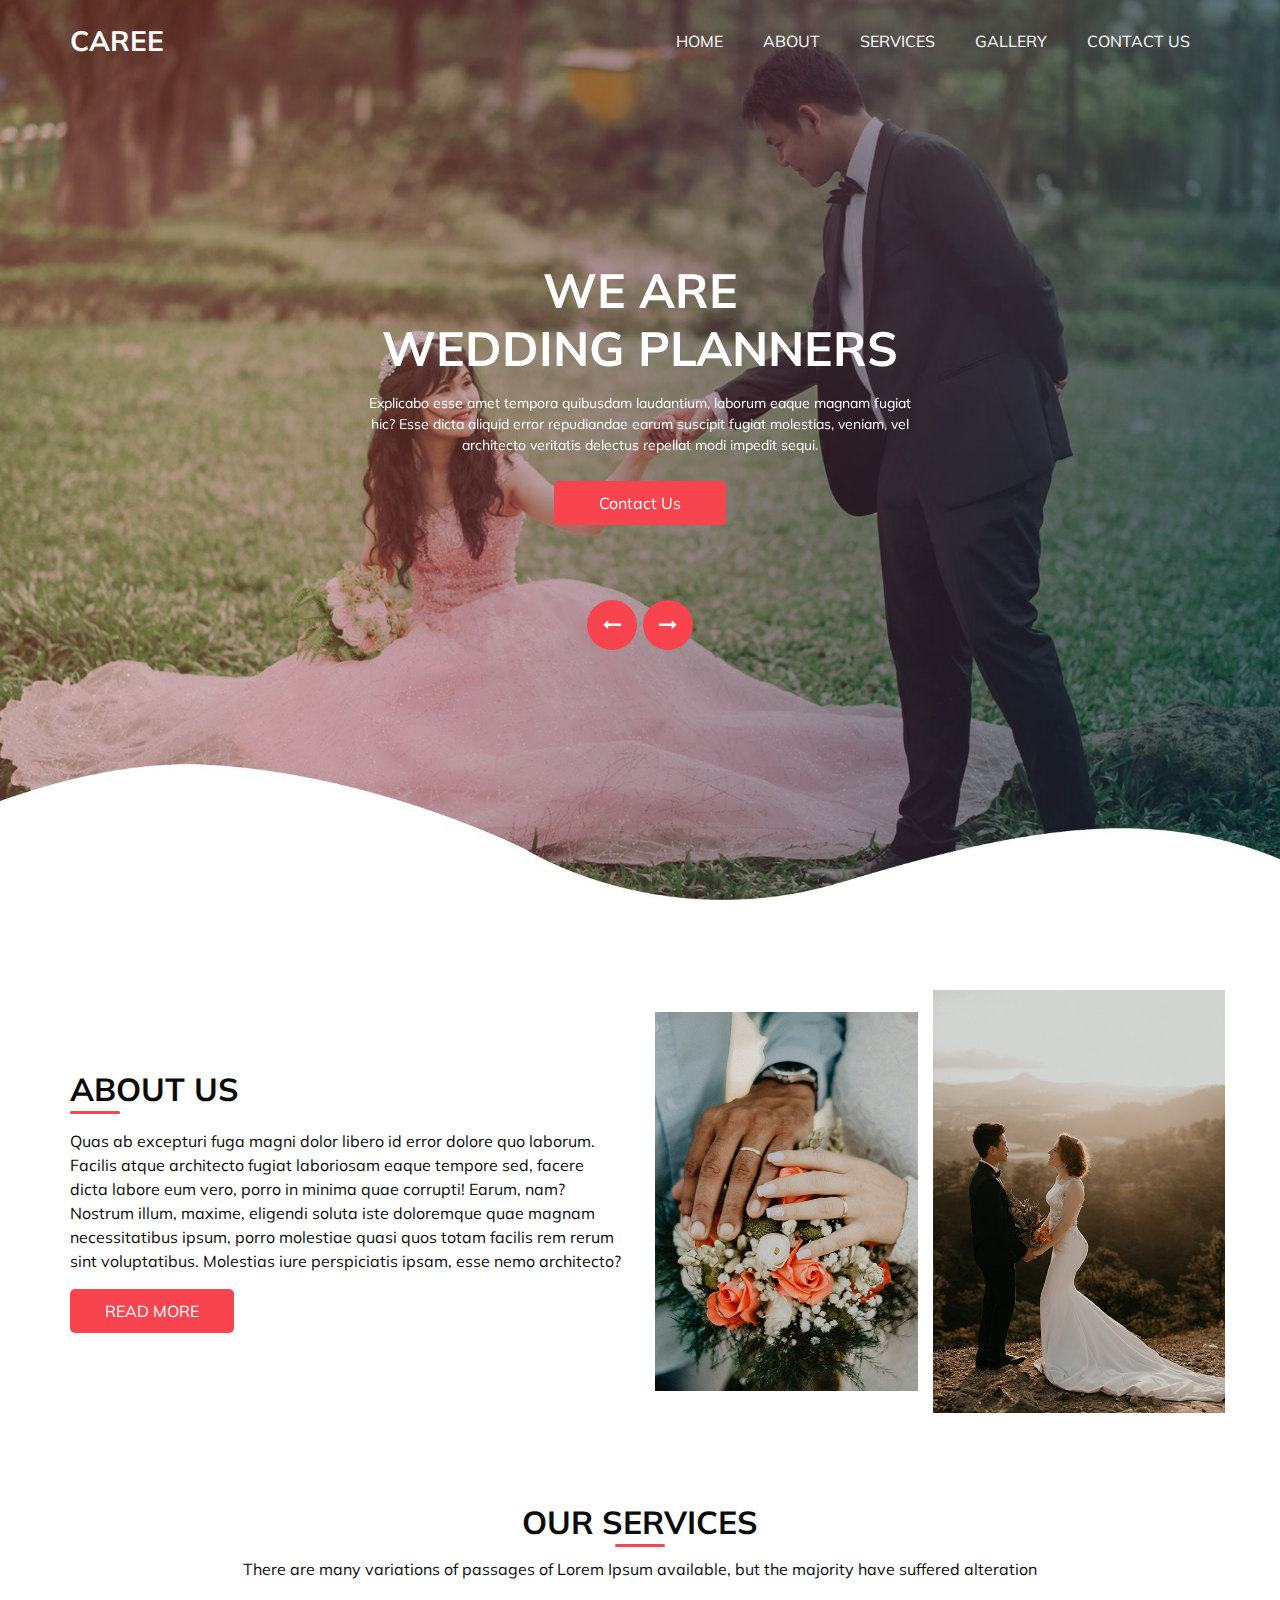
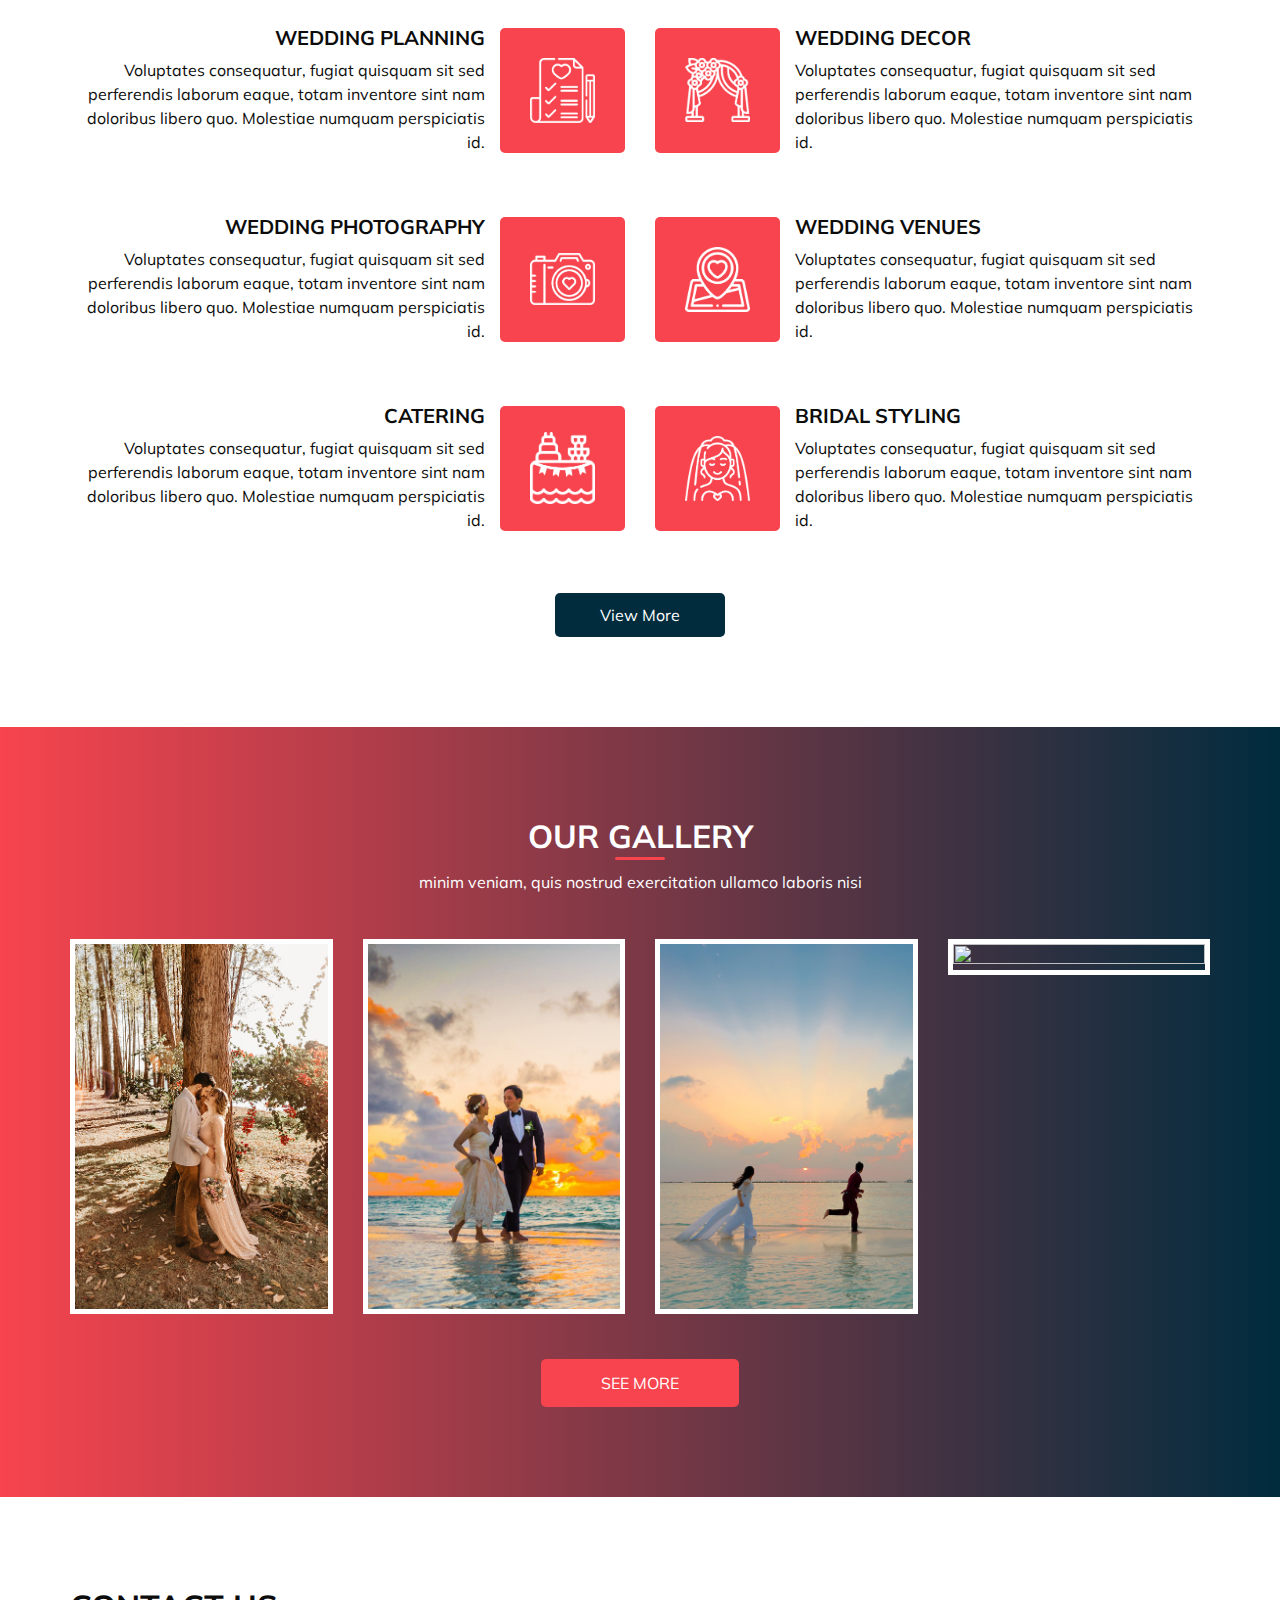
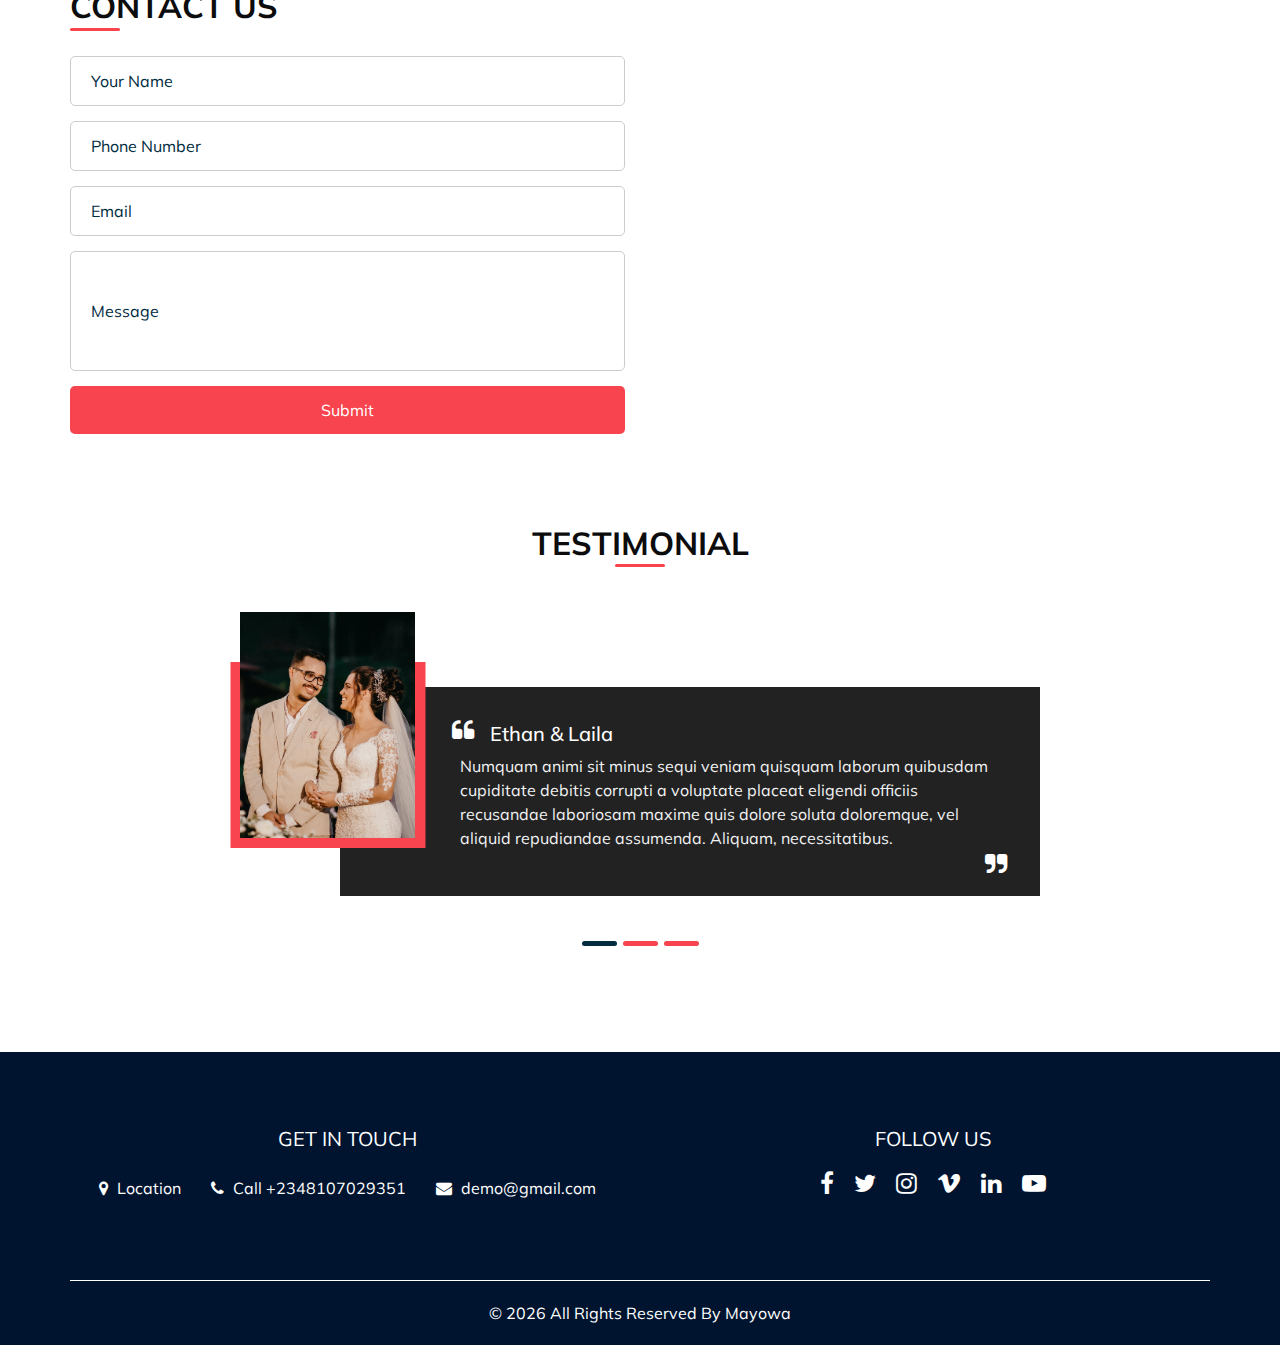
==== index.html @ 9fbc0ea1 "commit" ====
<!DOCTYPE html>
<html>
  <head>
    <!-- Basic -->
    <meta charset="utf-8" />
    <meta http-equiv="X-UA-Compatible" content="IE=edge" />
    <!-- Mobile Metas -->
    <meta
      name="viewport"
      content="width=device-width, initial-scale=1, shrink-to-fit=no"
    />
    <!-- Site Metas -->
    <meta name="keywords" content="" />
    <meta name="description" content="" />
    <meta name="author" content="" />
    <link rel="shortcut icon" href="images/favicon.png" type="" />

    <title>Caree</title>

    <!-- bootstrap core css -->
    <link rel="stylesheet" type="text/css" href="css/bootstrap.css" />
    <!-- lightbox -->
    <link
      href="https://cdnjs.cloudflare.com/ajax/libs/ekko-lightbox/5.3.0/ekko-lightbox.css"
      rel="stylesheet"
    />
    <!-- fonts style -->
    <link
      href="https://fonts.googleapis.com/css2?family=Roboto:wght@400;500;700;900&display=swap"
      rel="stylesheet"
    />

    <!-- font awesome style -->
    <link href="css/font-awesome.min.css" rel="stylesheet" />

    <!-- Custom styles for this template -->
    <link href="css/style.css" rel="stylesheet" />
    <!-- responsive style -->
    <link href="css/responsive.css" rel="stylesheet" />
  </head>

  <body>
    <div class="hero_area">
      <div class="hero_bg_box">
        <img src="images/hero-bg.jpg" alt="" />
      </div>

      <!-- header section strats -->
      <header class="header_section">
        <div class="container">
          <nav class="navbar navbar-expand-lg custom_nav-container">
            <a class="navbar-brand" href="index.html">
              <span> Caree </span>
            </a>

            <button
              class="navbar-toggler"
              type="button"
              data-toggle="collapse"
              data-target="#navbarSupportedContent"
              aria-controls="navbarSupportedContent"
              aria-expanded="false"
              aria-label="Toggle navigation"
            >
              <span class=""> </span>
            </button>

            <div class="collapse navbar-collapse" id="navbarSupportedContent">
              <ul class="navbar-nav">
                <li class="nav-item active">
                  <a class="nav-link" href="index.html"
                    >Home <span class="sr-only">(current)</span></a
                  >
                </li>
                <li class="nav-item">
                  <a class="nav-link" href="about.html"> About</a>
                </li>
                <li class="nav-item">
                  <a class="nav-link" href="service.html">Services</a>
                </li>
                <li class="nav-item">
                  <a class="nav-link" href="gallery.html">Gallery</a>
                </li>
                <li class="nav-item">
                  <a class="nav-link" href="contact.html">Contact Us</a>
                </li>
              </ul>
            </div>
          </nav>
        </div>
      </header>
      <!-- end header section -->
      <!-- slider section -->
      <section class="slider_section">
        <div id="customCarousel1" class="carousel slide" data-ride="carousel">
          <div class="carousel-inner">
            <div class="carousel-item active">
              <div class="container">
                <div class="row">
                  <div class="col-lg-8 col-xl-6 mx-auto">
                    <div class="detail-box">
                      <h1>
                        We Are <br />
                        Wedding Planners
                      </h1>
                      <p>
                        Explicabo esse amet tempora quibusdam laudantium,
                        laborum eaque magnam fugiat hic? Esse dicta aliquid
                        error repudiandae earum suscipit fugiat molestias,
                        veniam, vel architecto veritatis delectus repellat modi
                        impedit sequi.
                      </p>
                      <div class="btn-box">
                        <a href="" class="btn1"> Contact Us </a>
                      </div>
                    </div>
                  </div>
                </div>
              </div>
            </div>
            <div class="carousel-item">
              <div class="container">
                <div class="row">
                  <div class="col-lg-8 col-xl-6 mx-auto">
                    <div class="detail-box">
                      <h1>
                        We Are <br />
                        Wedding Planners
                      </h1>
                      <p>
                        Explicabo esse amet tempora quibusdam laudantium,
                        laborum eaque magnam fugiat hic? Esse dicta aliquid
                        error repudiandae earum suscipit fugiat molestias,
                        veniam, vel architecto veritatis delectus repellat modi
                        impedit sequi.
                      </p>
                      <div class="btn-box">
                        <a href="" class="btn1"> Contact Us </a>
                      </div>
                    </div>
                  </div>
                </div>
              </div>
            </div>
            <div class="carousel-item">
              <div class="container">
                <div class="row">
                  <div class="col-lg-8 col-xl-6 mx-auto">
                    <div class="detail-box">
                      <h1>
                        We Are <br />
                        Wedding Planners
                      </h1>
                      <p>
                        Explicabo esse amet tempora quibusdam laudantium,
                        laborum eaque magnam fugiat hic? Esse dicta aliquid
                        error repudiandae earum suscipit fugiat molestias,
                        veniam, vel architecto veritatis delectus repellat modi
                        impedit sequi.
                      </p>
                      <div class="btn-box">
                        <a href="" class="btn1"> Contact Us </a>
                      </div>
                    </div>
                  </div>
                </div>
              </div>
            </div>
          </div>
          <div class="carousel_btn-box">
            <a
              class="carousel-control-prev"
              href="#customCarousel1"
              role="button"
              data-slide="prev"
            >
              <i class="fa fa-long-arrow-left" aria-hidden="true"></i>
              <span class="sr-only">Previous</span>
            </a>
            <a
              class="carousel-control-next"
              href="#customCarousel1"
              role="button"
              data-slide="next"
            >
              <i class="fa fa-long-arrow-right" aria-hidden="true"></i>
              <span class="sr-only">Next</span>
            </a>
          </div>
        </div>
      </section>
      <!-- end slider section -->
    </div>

    <!-- about section -->

    <section class="about_section layout_padding">
      <div class="container">
        <div class="row">
          <div class="col-md-6">
            <div class="detail-box">
              <div class="heading_container">
                <h2>About Us</h2>
              </div>
              <p>
                Quas ab excepturi fuga magni dolor libero id error dolore quo
                laborum. Facilis atque architecto fugiat laboriosam eaque
                tempore sed, facere dicta labore eum vero, porro in minima quae
                corrupti! Earum, nam? Nostrum illum, maxime, eligendi soluta
                iste doloremque quae magnam necessitatibus ipsum, porro
                molestiae quasi quos totam facilis rem rerum sint voluptatibus.
                Molestias iure perspiciatis ipsam, esse nemo architecto?
              </p>
              <div class="btn-box">
                <a href=""> Read More </a>
              </div>
            </div>
          </div>
          <div class="col-md-6 img_container">
            <div class="row">
              <div class="col-6">
                <img src="images/a1.jpg" class="about_img1" alt="" />
              </div>
              <div class="col-6 px-0">
                <img src="images/a2.jpg" class="about_img2" alt="" />
              </div>
            </div>
          </div>
        </div>
      </div>
    </section>

    <!-- end about section -->

    <!-- service section -->

    <section class="service_section layout_padding-bottom">
      <div class="service_container">
        <div class="container">
          <div class="heading_container heading_center">
            <h2>Our Services</h2>
            <p>
              There are many variations of passages of Lorem Ipsum available,
              but the majority have suffered alteration
            </p>
          </div>
          <div class="row">
            <div class="col-sm-6">
              <div class="box">
                <div class="img-box">
                  <img src="images/s1.png" alt="" />
                </div>
                <div class="detail-box">
                  <h5>Wedding Planning</h5>
                  <p>
                    Voluptates consequatur, fugiat quisquam sit sed perferendis
                    laborum eaque, totam inventore sint nam doloribus libero
                    quo. Molestiae numquam perspiciatis id.
                  </p>
                </div>
              </div>
            </div>
            <div class="col-sm-6">
              <div class="box">
                <div class="img-box">
                  <img src="images/s2.png" alt="" />
                </div>
                <div class="detail-box">
                  <h5>Wedding Decor</h5>
                  <p>
                    Voluptates consequatur, fugiat quisquam sit sed perferendis
                    laborum eaque, totam inventore sint nam doloribus libero
                    quo. Molestiae numquam perspiciatis id.
                  </p>
                </div>
              </div>
            </div>
            <div class="col-sm-6">
              <div class="box">
                <div class="img-box">
                  <img src="images/s3.png" alt="" />
                </div>
                <div class="detail-box">
                  <h5>Wedding Photography</h5>
                  <p>
                    Voluptates consequatur, fugiat quisquam sit sed perferendis
                    laborum eaque, totam inventore sint nam doloribus libero
                    quo. Molestiae numquam perspiciatis id.
                  </p>
                </div>
              </div>
            </div>
            <div class="col-sm-6">
              <div class="box">
                <div class="img-box">
                  <img src="images/s4.png" alt="" />
                </div>
                <div class="detail-box">
                  <h5>Wedding Venues</h5>
                  <p>
                    Voluptates consequatur, fugiat quisquam sit sed perferendis
                    laborum eaque, totam inventore sint nam doloribus libero
                    quo. Molestiae numquam perspiciatis id.
                  </p>
                </div>
              </div>
            </div>
            <div class="col-sm-6">
              <div class="box">
                <div class="img-box">
                  <img src="images/s5.png" alt="" />
                </div>
                <div class="detail-box">
                  <h5>Catering</h5>
                  <p>
                    Voluptates consequatur, fugiat quisquam sit sed perferendis
                    laborum eaque, totam inventore sint nam doloribus libero
                    quo. Molestiae numquam perspiciatis id.
                  </p>
                </div>
              </div>
            </div>
            <div class="col-sm-6">
              <div class="box">
                <div class="img-box">
                  <img src="images/s6.png" alt="" />
                </div>
                <div class="detail-box">
                  <h5>Bridal Styling</h5>
                  <p>
                    Voluptates consequatur, fugiat quisquam sit sed perferendis
                    laborum eaque, totam inventore sint nam doloribus libero
                    quo. Molestiae numquam perspiciatis id.
                  </p>
                </div>
              </div>
            </div>
          </div>
          <div class="btn-box">
            <a href=""> View More </a>
          </div>
        </div>
      </div>
    </section>

    <!-- end service section -->

    <!-- gallery section -->

    <section class="gallery_section layout_padding" id="gallery">
      <div class="container">
        <div class="heading_container heading_center">
          <h2>Our Gallery</h2>
          <p>minim veniam, quis nostrud exercitation ullamco laboris nisi</p>
        </div>
        <div class="row">
          <div class="col-sm-6 col-md-4 col-lg-3 mx-auto">
            <div class="box">
              <img src="images/g1.jpg" alt="" />
              <div class="btn-box">
                <a href="images/g2.jpg" data-toggle="lightbox" class="btn-1">
                  <i class="fa fa-picture-o" aria-hidden="true"></i>
                </a>
              </div>
            </div>
          </div>
          <div class="col-sm-6 col-md-4 col-lg-3 mx-auto">
            <div class="box">
              <img src="images/g2.jpg" alt="" />
              <div class="btn-box">
                <a href="images/g2.jpg" data-toggle="lightbox" class="btn-1">
                  <i class="fa fa-picture-o" aria-hidden="true"></i>
                </a>
              </div>
            </div>
          </div>
          <div class="col-sm-6 col-md-4 col-lg-3 mx-auto">
            <div class="box">
              <img src="images/g3.jpg" alt="" />
              <div class="btn-box">
                <a href="images/g2.jpg" data-toggle="lightbox" class="btn-1">
                  <i class="fa fa-picture-o" aria-hidden="true"></i>
                </a>
              </div>
            </div>
          </div>
          <div class="col-sm-6 col-md-4 col-lg-3 mx-auto">
            <div class="box">
              <img src="images/g4.jpg" alt="" />
              <div class="btn-box">
                <a href="images/g2.jpg" data-toggle="lightbox" class="btn-1">
                  <i class="fa fa-picture-o" aria-hidden="true"></i>
                </a>
              </div>
            </div>
          </div>
        </div>
        <div class="see_btn">
          <a href=""> See More </a>
        </div>
      </div>
    </section>

    <!-- end gallery section -->

    <!-- contact section -->
    <section class="contact_section layout_padding">
      <div class="container">
        <div class="heading_container">
          <h2>Contact Us</h2>
        </div>
        <div class="row">
          <div class="col-md-6">
            <div class="form_container contact-form">
              <form action="">
                <div>
                  <input type="text" placeholder="Your Name" />
                </div>
                <div>
                  <input type="text" placeholder="Phone Number" />
                </div>
                <div>
                  <input type="email" placeholder="Email" />
                </div>
                <div>
                  <input
                    type="text"
                    class="message-box"
                    placeholder="Message"
                  />
                </div>
                <div class="btn_box">
                  <button>Submit</button>
                </div>
              </form>
            </div>
          </div>
          <div class="col-md-6">
            <div class="map_container">
              <div class="map">
                <div id="googleMap"></div>
              </div>
            </div>
          </div>
        </div>
      </div>
    </section>
    <!-- end contact section -->

    <!-- client section -->

    <section class="client_section layout_padding-bottom">
      <div class="container">
        <div class="heading_container heading_center">
          <h2>Testimonial</h2>
        </div>
        <div
          id="carouselExample2Indicators"
          class="carousel slide"
          data-ride="carousel"
        >
          <div class="carousel-inner">
            <div class="carousel-item active">
              <div class="client_box">
                <div class="img-box">
                  <img src="images/client.jpg" alt="" />
                </div>
                <div class="detail-box">
                  <h5>Ethan & Laila</h5>
                  <p>
                    Numquam animi sit minus sequi veniam quisquam laborum
                    quibusdam cupiditate debitis corrupti a voluptate placeat
                    eligendi officiis recusandae laboriosam maxime quis dolore
                    soluta doloremque, vel aliquid repudiandae assumenda.
                    Aliquam, necessitatibus.
                  </p>
                </div>
              </div>
            </div>
            <div class="carousel-item">
              <div class="client_box">
                <div class="img-box">
                  <img src="images/client.jpg" alt="" />
                </div>
                <div class="detail-box">
                  <h5>Ethan & Laila</h5>
                  <p>
                    Numquam animi sit minus sequi veniam quisquam laborum
                    quibusdam cupiditate debitis corrupti a voluptate placeat
                    eligendi officiis recusandae laboriosam maxime quis dolore
                    soluta doloremque, vel aliquid repudiandae assumenda.
                    Aliquam, necessitatibus.
                  </p>
                </div>
              </div>
            </div>
            <div class="carousel-item">
              <div class="client_box">
                <div class="img-box">
                  <img src="images/client.jpg" alt="" />
                </div>
                <div class="detail-box">
                  <h5>Ethan & Laila</h5>
                  <p>
                    Numquam animi sit minus sequi veniam quisquam laborum
                    quibusdam cupiditate debitis corrupti a voluptate placeat
                    eligendi officiis recusandae laboriosam maxime quis dolore
                    soluta doloremque, vel aliquid repudiandae assumenda.
                    Aliquam, necessitatibus.
                  </p>
                </div>
              </div>
            </div>
          </div>
          <ol class="carousel-indicators">
            <li
              data-target="#carouselExample2Indicators"
              data-slide-to="0"
              class="active"
            ></li>
            <li
              data-target="#carouselExample2Indicators"
              data-slide-to="1"
            ></li>
            <li
              data-target="#carouselExample2Indicators"
              data-slide-to="2"
            ></li>
          </ol>
        </div>
      </div>
    </section>

    <!-- end client section -->

    <!-- info section -->
    <section class="info_section">
      <div class="container">
        <div class="row">
          <div class="col-md-6">
            <div class="info_contact_container">
              <h5>Get in touch</h5>
              <div class="info_contact">
                <div class="contact_link_box">
                  <a href="">
                    <i class="fa fa-map-marker" aria-hidden="true"></i>
                    <span> Location </span>
                  </a>
                  <a href="">
                    <i class="fa fa-phone" aria-hidden="true"></i>
                    <span> Call +2348107029351 </span>
                  </a>
                  <a href="">
                    <i class="fa fa-envelope" aria-hidden="true"></i>
                    <span> demo@gmail.com </span>
                  </a>
                </div>
              </div>
            </div>
          </div>
          <div class="col-md-6">
            <div class="info_social_container">
              <h5>Follow Us</h5>
              <div class="info_social">
                <a href="">
                  <i class="fa fa-facebook" aria-hidden="true"></i>
                </a>
                <a href="">
                  <i class="fa fa-twitter" aria-hidden="true"></i>
                </a>
                <a href="">
                  <i class="fa fa-instagram" aria-hidden="true"></i>
                </a>
                <a href="">
                  <i class="fa fa-vimeo" aria-hidden="true"></i>
                </a>
                <a href="">
                  <i class="fa fa-linkedin" aria-hidden="true"></i>
                </a>
                <a href="">
                  <i class="fa fa-youtube-play" aria-hidden="true"></i>
                </a>
              </div>
            </div>
          </div>
        </div>
      </div>
    </section>

    <!-- end info_section -->

    <!-- footer section -->
    <section class="footer_section">
      <div class="container">
        <p>
          &copy; <span id="displayYear"></span> All Rights Reserved By
          <a href="https://html.design/">Mayowa</a>
        </p>
      </div>
    </section>
    <!-- footer section -->
    <!-- jQery -->
    <script type="text/javascript" src="js/jquery-3.4.1.min.js"></script>
    <!-- popper js -->
    <script
      src="https://cdn.jsdelivr.net/npm/popper.js@1.16.0/dist/umd/popper.min.js"
      integrity="sha384-Q6E9RHvbIyZFJoft+2mJbHaEWldlvI9IOYy5n3zV9zzTtmI3UksdQRVvoxMfooAo"
      crossorigin="anonymous"
    ></script>
    <!-- bootstrap js -->
    <script type="text/javascript" src="js/bootstrap.js"></script>
    <!-- lightbox -->
    <script src="https://cdnjs.cloudflare.com/ajax/libs/ekko-lightbox/5.3.0/ekko-lightbox.min.js  "></script>
    <!-- custom js -->
    <script type="text/javascript" src="js/custom.js"></script>
    <!-- Google Map -->
    <script src="https://maps.googleapis.com/maps/api/js?key=AIzaSyCh39n5U-4IoWpsVGUHWdqB6puEkhRLdmI&callback=myMap"></script>
    <!-- End Google Map -->
  </body>
</html>
---- css/style.css ----
@import url("https://fonts.googleapis.com/css2?family=Mulish:wght@400;500;600;700&display=swap");
body {
  font-family: 'Mulish', sans-serif;
  color: #0c0c0c;
  background-color: #ffffff;
  overflow-x: hidden;
}

.layout_padding {
  padding: 90px 0;
}

.layout_padding2 {
  padding: 75px 0;
}

.layout_padding2-top {
  padding-top: 75px;
}

.layout_padding2-bottom {
  padding-bottom: 75px;
}

.layout_padding-top {
  padding-top: 90px;
}

.layout_padding-bottom {
  padding-bottom: 90px;
}

.layout_margin-top {
  margin-top: 90px;
}

.layout_margin-bottom {
  margin-bottom: 90px;
}

.heading_container {
  display: -webkit-box;
  display: -ms-flexbox;
  display: flex;
  -webkit-box-orient: vertical;
  -webkit-box-direction: normal;
      -ms-flex-direction: column;
          flex-direction: column;
  -webkit-box-align: start;
      -ms-flex-align: start;
          align-items: flex-start;
}

.heading_container h2 {
  position: relative;
  font-weight: bold;
  margin-bottom: 0;
  text-transform: uppercase;
  padding-bottom: 5px;
}

.heading_container h2::before {
  content: "";
  position: absolute;
  left: 0;
  bottom: 0;
  width: 50px;
  height: 3px;
  background: #f7444e;
  border-radius: 10px;
}

.heading_container p {
  margin-top: 10px;
  margin-bottom: 0;
}

.heading_container.heading_center {
  -webkit-box-align: center;
      -ms-flex-align: center;
          align-items: center;
  text-align: center;
}

.heading_container.heading_center h2::before {
  left: 50%;
  -webkit-transform: translateX(-50%);
          transform: translateX(-50%);
}

a,
a:hover,
a:focus {
  text-decoration: none;
}

a:hover,
a:focus {
  color: initial;
}

.btn,
.btn:focus {
  outline: none !important;
  -webkit-box-shadow: none;
          box-shadow: none;
}

/*header section*/
.hero_area {
  position: relative;
  min-height: 100vh;
  display: -webkit-box;
  display: -ms-flexbox;
  display: flex;
  -webkit-box-orient: vertical;
  -webkit-box-direction: normal;
      -ms-flex-direction: column;
          flex-direction: column;
}

.hero_area .hero_bg_box {
  position: absolute;
  top: 0;
  left: 0;
  width: 100%;
  height: 100%;
  display: -webkit-box;
  display: -ms-flexbox;
  display: flex;
  -webkit-box-pack: center;
      -ms-flex-pack: center;
          justify-content: center;
  -webkit-box-align: end;
      -ms-flex-align: end;
          align-items: flex-end;
  overflow: hidden;
  z-index: -1;
}

.hero_area .hero_bg_box img {
  width: 100%;
  height: 100%;
  -o-object-fit: cover;
     object-fit: cover;
  -o-object-position: bottom left;
     object-position: bottom left;
}

.sub_page .hero_area {
  min-height: auto;
  background-color: #002c3e;
}

.sub_page .hero_area .hero_bg_box {
  display: none;
}

.header_section {
  padding: 15px 0;
}

.header_section .container-fluid {
  padding-right: 25px;
  padding-left: 25px;
}

.navbar-brand span {
  font-weight: bold;
  font-size: 28px;
  color: #ffffff;
  text-transform: uppercase;
}

.custom_nav-container {
  padding: 0;
}

.custom_nav-container .navbar-nav {
  margin-left: auto;
}

.custom_nav-container .navbar-nav .nav-item .nav-link {
  padding: 5px 20px;
  color: #ffffff;
  text-align: center;
  text-transform: uppercase;
  border-radius: 5px;
  -webkit-transition: all 0.3s;
  transition: all 0.3s;
}

.custom_nav-container .navbar-nav .nav-item .nav-link:hover {
  color: #f7444e;
}

.custom_nav-container .nav_search-btn {
  width: 35px;
  height: 35px;
  padding: 0;
  border: none;
  color: #ffffff;
  background: #f7444e;
}

.custom_nav-container .navbar-toggler {
  outline: none;
}

.custom_nav-container .navbar-toggler {
  padding: 0;
  width: 37px;
  height: 42px;
  -webkit-transition: all 0.3s;
  transition: all 0.3s;
}

.custom_nav-container .navbar-toggler span {
  display: block;
  width: 35px;
  height: 4px;
  background-color: #ffffff;
  margin: 7px 0;
  -webkit-transition: all 0.3s;
  transition: all 0.3s;
  position: relative;
  border-radius: 5px;
  transition: all 0.3s;
}

.custom_nav-container .navbar-toggler span::before, .custom_nav-container .navbar-toggler span::after {
  content: "";
  position: absolute;
  left: 0;
  height: 100%;
  width: 100%;
  background-color: #ffffff;
  top: -10px;
  border-radius: 5px;
  -webkit-transition: all 0.3s;
  transition: all 0.3s;
}

.custom_nav-container .navbar-toggler span::after {
  top: 10px;
}

.custom_nav-container .navbar-toggler[aria-expanded="true"] {
  -webkit-transform: rotate(360deg);
          transform: rotate(360deg);
}

.custom_nav-container .navbar-toggler[aria-expanded="true"] span {
  -webkit-transform: rotate(45deg);
          transform: rotate(45deg);
}

.custom_nav-container .navbar-toggler[aria-expanded="true"] span::before, .custom_nav-container .navbar-toggler[aria-expanded="true"] span::after {
  -webkit-transform: rotate(90deg);
          transform: rotate(90deg);
  top: 0;
}

/*end header section*/
/* slider section */
.slider_section {
  -webkit-box-flex: 1;
      -ms-flex: 1;
          flex: 1;
  display: -webkit-box;
  display: -ms-flexbox;
  display: flex;
  -webkit-box-align: center;
      -ms-flex-align: center;
          align-items: center;
  position: relative;
  padding: 75px 0 145px 0;
}

.slider_section .row {
  -webkit-box-align: center;
      -ms-flex-align: center;
          align-items: center;
}

.slider_section #customCarousel1 {
  width: 100%;
  position: unset;
}

.slider_section .detail-box {
  color: #002c3e;
  text-align: center;
}

.slider_section .detail-box h1 {
  font-size: 3rem;
  font-weight: bold;
  text-transform: uppercase;
  margin-bottom: 15px;
  color: #ffffff;
}

.slider_section .detail-box p {
  color: #fefefe;
  font-size: 14px;
}

.slider_section .detail-box .btn-box {
  display: -webkit-box;
  display: -ms-flexbox;
  display: flex;
  -webkit-box-pack: center;
      -ms-flex-pack: center;
          justify-content: center;
  margin: 0 -5px;
  margin-top: 25px;
}

.slider_section .detail-box .btn-box a {
  display: inline-block;
  padding: 10px 45px;
  background-color: #f7444e;
  color: #ffffff;
  border-radius: 5px;
  -webkit-transition: all 0.3s;
  transition: all 0.3s;
  border: none;
}

.slider_section .detail-box .btn-box a:hover {
  -webkit-transform: translateY(-5px);
          transform: translateY(-5px);
  -webkit-box-shadow: 1px 3px 5px rgba(0, 0, 0, 0.15);
          box-shadow: 1px 3px 5px rgba(0, 0, 0, 0.15);
}

.slider_section .carousel_btn-box {
  display: -webkit-box;
  display: -ms-flexbox;
  display: flex;
  -webkit-box-pack: center;
      -ms-flex-pack: center;
          justify-content: center;
  margin: 75px auto 0 auto;
}

.slider_section .carousel_btn-box a {
  position: unset;
  width: 50px;
  height: 50px;
  background-color: #f7444e;
  opacity: 1;
  color: #ffffff;
  font-size: 18px;
  border-radius: 100%;
  -webkit-transition: all .2s;
  transition: all .2s;
  margin: 0 3px;
}

.slider_section .carousel_btn-box a:hover {
  background-color: #ffffff;
  color: #000000;
}

.about_section .row {
  -webkit-box-align: center;
      -ms-flex-align: center;
          align-items: center;
}

.about_section img {
  width: 100%;
}

.about_section .detail-box {
  position: relative;
}

.about_section .detail-box p {
  margin-top: 15px;
}

.about_section .detail-box a {
  display: inline-block;
  padding: 10px 35px;
  background-color: #f7444e;
  color: #ffffff;
  border-radius: 5px;
  -webkit-transition: all 0.3s;
  transition: all 0.3s;
  border: none;
  text-transform: uppercase;
}

.about_section .detail-box a:hover {
  -webkit-transform: translateY(-5px);
          transform: translateY(-5px);
  -webkit-box-shadow: 1px 3px 5px rgba(0, 0, 0, 0.15);
          box-shadow: 1px 3px 5px rgba(0, 0, 0, 0.15);
}

.service_section {
  position: relative;
}

.service_section .row > div:nth-child(odd) .img-box {
  -webkit-box-ordinal-group: 3;
      -ms-flex-order: 2;
          order: 2;
  margin-left: 15px;
}

.service_section .row > div:nth-child(odd) .detail-box {
  -webkit-box-ordinal-group: 2;
      -ms-flex-order: 1;
          order: 1;
  text-align: right;
}

.service_section .row > div:nth-child(even) .img-box {
  -webkit-box-ordinal-group: 2;
      -ms-flex-order: 1;
          order: 1;
  margin-right: 15px;
}

.service_section .row > div:nth-child(even) .detail-box {
  -webkit-box-ordinal-group: 3;
      -ms-flex-order: 2;
          order: 2;
  text-align: left;
}

.service_section .box {
  display: -webkit-box;
  display: -ms-flexbox;
  display: flex;
  -webkit-box-align: center;
      -ms-flex-align: center;
          align-items: center;
  margin-top: 45px;
  background-color: #ffffff;
  border-radius: 5px;
}

.service_section .img-box {
  width: 125px;
  min-width: 125px;
  height: 125px;
  margin-bottom: 15px;
  background: #f7444e;
  border-radius: 5px;
  display: -webkit-box;
  display: -ms-flexbox;
  display: flex;
  -webkit-box-pack: center;
      -ms-flex-pack: center;
          justify-content: center;
  -webkit-box-align: center;
      -ms-flex-align: center;
          align-items: center;
}

.service_section .img-box img {
  width: 65px;
  -webkit-transition: all 0.3s;
  transition: all 0.3s;
}

.service_section .detail-box h5 {
  font-weight: bold;
  text-transform: uppercase;
}

.service_section .btn-box {
  display: -webkit-box;
  display: -ms-flexbox;
  display: flex;
  -webkit-box-pack: center;
      -ms-flex-pack: center;
          justify-content: center;
  margin-top: 45px;
}

.service_section .btn-box a {
  display: inline-block;
  padding: 10px 45px;
  background-color: #002c3e;
  color: #ffffff;
  border-radius: 5px;
  -webkit-transition: all 0.3s;
  transition: all 0.3s;
  border: none;
}

.service_section .btn-box a:hover {
  -webkit-transform: translateY(-5px);
          transform: translateY(-5px);
  -webkit-box-shadow: 1px 3px 5px rgba(0, 0, 0, 0.15);
          box-shadow: 1px 3px 5px rgba(0, 0, 0, 0.15);
}

.gallery_section {
  background: -webkit-gradient(linear, left top, right top, from(#f7444e), to(#002c3e));
  background: linear-gradient(to right, #f7444e, #002c3e);
}

.gallery_section .heading_container {
  color: #ffffff;
  margin-bottom: 25px;
}

.gallery_section .box {
  position: relative;
  display: -webkit-box;
  display: -ms-flexbox;
  display: flex;
  -webkit-box-flex: 1;
      -ms-flex-positive: 1;
          flex-grow: 1;
  margin-top: 20px;
  border: 5px solid #ffffff;
}

.gallery_section .box img {
  width: 100%;
  height: 100%;
}

.gallery_section .box .btn-box {
  position: absolute;
  top: 50%;
  left: 50%;
  -webkit-transform: translate(-50%, -50%);
          transform: translate(-50%, -50%);
  display: -webkit-box;
  display: -ms-flexbox;
  display: flex;
}

.gallery_section .box .btn-box a {
  display: none;
  width: 50px;
  height: 50px;
  border-radius: 100%;
  background-size: cover;
  background-position: center;
  background-repeat: no-repeat;
  margin: 0 5px;
  background-color: #ffffff;
  -webkit-box-pack: center;
      -ms-flex-pack: center;
          justify-content: center;
  -webkit-box-align: center;
      -ms-flex-align: center;
          align-items: center;
  color: #000000;
}

.gallery_section .box::before {
  content: "";
  display: none;
  position: absolute;
  width: 100%;
  height: 100%;
  top: 0;
  left: 0;
  background-color: rgba(0, 44, 62, 0.8);
  z-index: 0;
}

.gallery_section .box:hover a {
  display: -webkit-box;
  display: -ms-flexbox;
  display: flex;
}

.gallery_section .box:hover::before {
  display: block;
}

.gallery_section .see_btn {
  display: -webkit-box;
  display: -ms-flexbox;
  display: flex;
  -webkit-box-pack: center;
      -ms-flex-pack: center;
          justify-content: center;
  margin-top: 45px;
}

.gallery_section .see_btn a {
  display: inline-block;
  padding: 12px 60px;
  background-color: #f7444e;
  color: #ffffff;
  border-radius: 5px;
  -webkit-transition: all 0.3s;
  transition: all 0.3s;
  border: none;
  text-transform: uppercase;
}

.gallery_section .see_btn a:hover {
  -webkit-transform: translateY(-5px);
          transform: translateY(-5px);
  -webkit-box-shadow: 1px 3px 5px rgba(0, 0, 0, 0.15);
          box-shadow: 1px 3px 5px rgba(0, 0, 0, 0.15);
}

.contact_section {
  position: relative;
}

.contact_section .heading_container {
  margin-bottom: 25px;
}

.contact_section .heading_container h2 {
  text-transform: uppercase;
}

.contact_section .form_container input {
  width: 100%;
  border: 1px solid #ccc;
  height: 50px;
  margin-bottom: 15px;
  padding-left: 20px;
  outline: none;
  color: #101010;
  border-radius: 5px;
}

.contact_section .form_container input::-webkit-input-placeholder {
  color: #002c3e;
}

.contact_section .form_container input:-ms-input-placeholder {
  color: #002c3e;
}

.contact_section .form_container input::-ms-input-placeholder {
  color: #002c3e;
}

.contact_section .form_container input::placeholder {
  color: #002c3e;
}

.contact_section .form_container input.message-box {
  height: 120px;
  border-radius: 5px;
}

.contact_section .form_container button {
  border: none;
  width: 100%;
  text-align: center;
  display: inline-block;
  padding: 12px 55px;
  background-color: #f7444e;
  color: #ffffff;
  border-radius: 5px;
  -webkit-transition: all 0.3s;
  transition: all 0.3s;
  border: none;
}

.contact_section .form_container button:hover {
  -webkit-transform: translateY(-5px);
          transform: translateY(-5px);
  -webkit-box-shadow: 1px 3px 5px rgba(0, 0, 0, 0.15);
          box-shadow: 1px 3px 5px rgba(0, 0, 0, 0.15);
}

.contact_section .map_container {
  height: 100%;
  min-height: 375px;
  border-radius: 5px;
  overflow: hidden;
  display: -webkit-box;
  display: -ms-flexbox;
  display: flex;
  -webkit-box-align: stretch;
      -ms-flex-align: stretch;
          align-items: stretch;
  padding: 0;
}

.contact_section .map_container .map {
  height: 100%;
  -webkit-box-flex: 1;
      -ms-flex: 1;
          flex: 1;
}

.contact_section .map_container .map #googleMap {
  height: 100%;
}

.client_section .heading_container {
  margin-bottom: 45px;
}

.client_section .client_box {
  max-width: 800px;
  display: -webkit-box;
  display: -ms-flexbox;
  display: flex;
  -webkit-box-align: start;
      -ms-flex-align: start;
          align-items: flex-start;
  margin: 0 auto;
}

.client_section .client_box .img-box {
  min-width: 175px;
  max-width: 175px;
  position: relative;
  margin-right: -75px;
}

.client_section .client_box .img-box img {
  width: 100%;
  position: relative;
  z-index: 5;
}

.client_section .client_box .img-box::before {
  content: "";
  width: calc(100% + 20px);
  height: calc(100% - 40px);
  position: absolute;
  bottom: -10px;
  left: 50%;
  -webkit-transform: translateX(-50%);
          transform: translateX(-50%);
  background-color: #f7444e;
  z-index: 2;
}

.client_section .client_box .detail-box {
  background-color: #222222;
  color: #ffffff;
  padding: 35px 35px 30px 120px;
  position: relative;
  margin-top: 75px;
}

.client_section .client_box .detail-box h5 {
  padding-left: 30px;
}

.client_section .client_box .detail-box p {
  color: #f1f2f3;
}

.client_section .client_box .detail-box::before, .client_section .client_box .detail-box::after {
  width: 30px;
  height: 25px;
  position: absolute;
  background-size: cover;
  background-repeat: no-repeat;
  font-family: "FontAwesome";
  font-size: 24px;
}

.client_section .client_box .detail-box::before {
  content: "\f10d";
  top: 25px;
  left: 16%;
}

.client_section .client_box .detail-box::after {
  content: "\f10e";
  bottom: 25px;
  right: 25px;
}

.client_section ol.carousel-indicators {
  position: unset;
  margin-top: 45px;
}

.client_section ol.carousel-indicators li {
  opacity: 1;
  background-color: #f7444e;
  width: 35px;
  height: 5px;
  border-radius: 9px;
  background-clip: unset;
  border: none;
}

.client_section ol.carousel-indicators li.active {
  background-color: #002c3e;
}

.info_section {
  background-color: #00142f;
  color: #ffffff;
  padding: 75px 0;
}

.info_section h5 {
  margin-bottom: 20px;
  font-weight: 400;
  text-transform: uppercase;
  text-align: center;
}

.info_section .contact_link_box {
  display: -webkit-box;
  display: -ms-flexbox;
  display: flex;
  -webkit-box-pack: center;
      -ms-flex-pack: center;
          justify-content: center;
}

.info_section .contact_link_box a {
  margin: 5px 15px;
  color: #ffffff;
  text-align: center;
}

.info_section .contact_link_box a i {
  margin-right: 5px;
}

.info_section .contact_link_box a:hover {
  color: #f7444e;
}

.info_section .info_social {
  display: -webkit-box;
  display: -ms-flexbox;
  display: flex;
  -webkit-box-pack: center;
      -ms-flex-pack: center;
          justify-content: center;
  margin-bottom: 10px;
}

.info_section .info_social a {
  display: -webkit-box;
  display: -ms-flexbox;
  display: flex;
  -webkit-box-pack: center;
      -ms-flex-pack: center;
          justify-content: center;
  -webkit-box-align: center;
      -ms-flex-align: center;
          align-items: center;
  color: #ffffff;
  border-radius: 100%;
  margin: 0 10px;
  font-size: 24px;
}

.info_section .info_social a:hover {
  color: #f7444e;
}

/* footer section*/
.footer_section {
  background-color: #00142f;
}

.footer_section p {
  margin: 0;
  padding: 20px 0;
  text-align: center;
  color: #ffffff;
  border-top: 1px solid #ffffff;
}

.footer_section p a {
  color: inherit;
}
/*# sourceMappingURL=style.css.map */
---- css/responsive.css ----
@media (max-width: 1299px) {
  .hero_area .hero_bg_box img {
    -o-object-position: top center;
    object-position: top center;
  }
}

@media (max-width: 1120px) {
}

@media (max-width: 992px) {
  .hero_area {
    min-height: auto;
  }

  .custom_nav-container .navbar-nav {
    padding-top: 15px;
    align-items: center;
  }

  .custom_nav-container .navbar-nav .nav-item .nav-link {
    padding: 5px 25px;
    margin: 5px 0;
  }

  .service_section .box {
    flex-direction: column;
  }

  .service_section .row > div:nth-child(2n + 1) .img-box {
    order: 1;
    margin-left: auto;
  }

  .service_section .row > div:nth-child(2n) .img-box {
    order: 1;
    margin-right: auto;
  }
}

@media (max-width: 767px) {
  .slider_section .detail-box h1 {
    font-size: 2.5rem;
  }

  .contact_section .form_container {
    margin-bottom: 45px;
  }

  .about_section .img_container {
    padding-right: 30px;
    margin-top: 45px;
  }

  .info_section .contact_link_box {
    flex-direction: column;
    align-items: center;
  }

  .info_section .info_social_container {
    margin-top: 45px;
  }
}

@media (max-width: 576px) {
  .client_section .box {
    flex-direction: column;
  }

  .client_section .box .detail-box {
    background-color: #ffffff;
    padding: 75px 20px 20px 25px;
  }

  .client_section .box .img-box {
    margin: 0 0 -50px 20px;
  }
}

@media (max-width: 480px) {
  .slider_section .detail-box h1 {
    font-size: 2rem;
  }

  .client_section .client_box {
    flex-direction: column;
  }

  .client_section .client_box .img-box {
    margin-right: 0;
    margin-left: 35px;
    margin-bottom: -45px;
  }

  .client_section .client_box .detail-box {
    margin-top: 0;
    padding: 75px 25px 30px 25px;
  }

  .client_section .client_box .detail-box::before {
    content: "\f10d";
    top: 70px;
    left: 25px;
  }
}

@media (max-width: 420px) {
  .info_section .info_form form {
    flex-direction: column;
  }

  .info_section .info_form form button {
    transform: none;
    margin-top: 10px;
  }
}

@media (max-width: 376px) {
}

@media (min-width: 1200px) {
  .container {
    max-width: 1170px;
  }
}
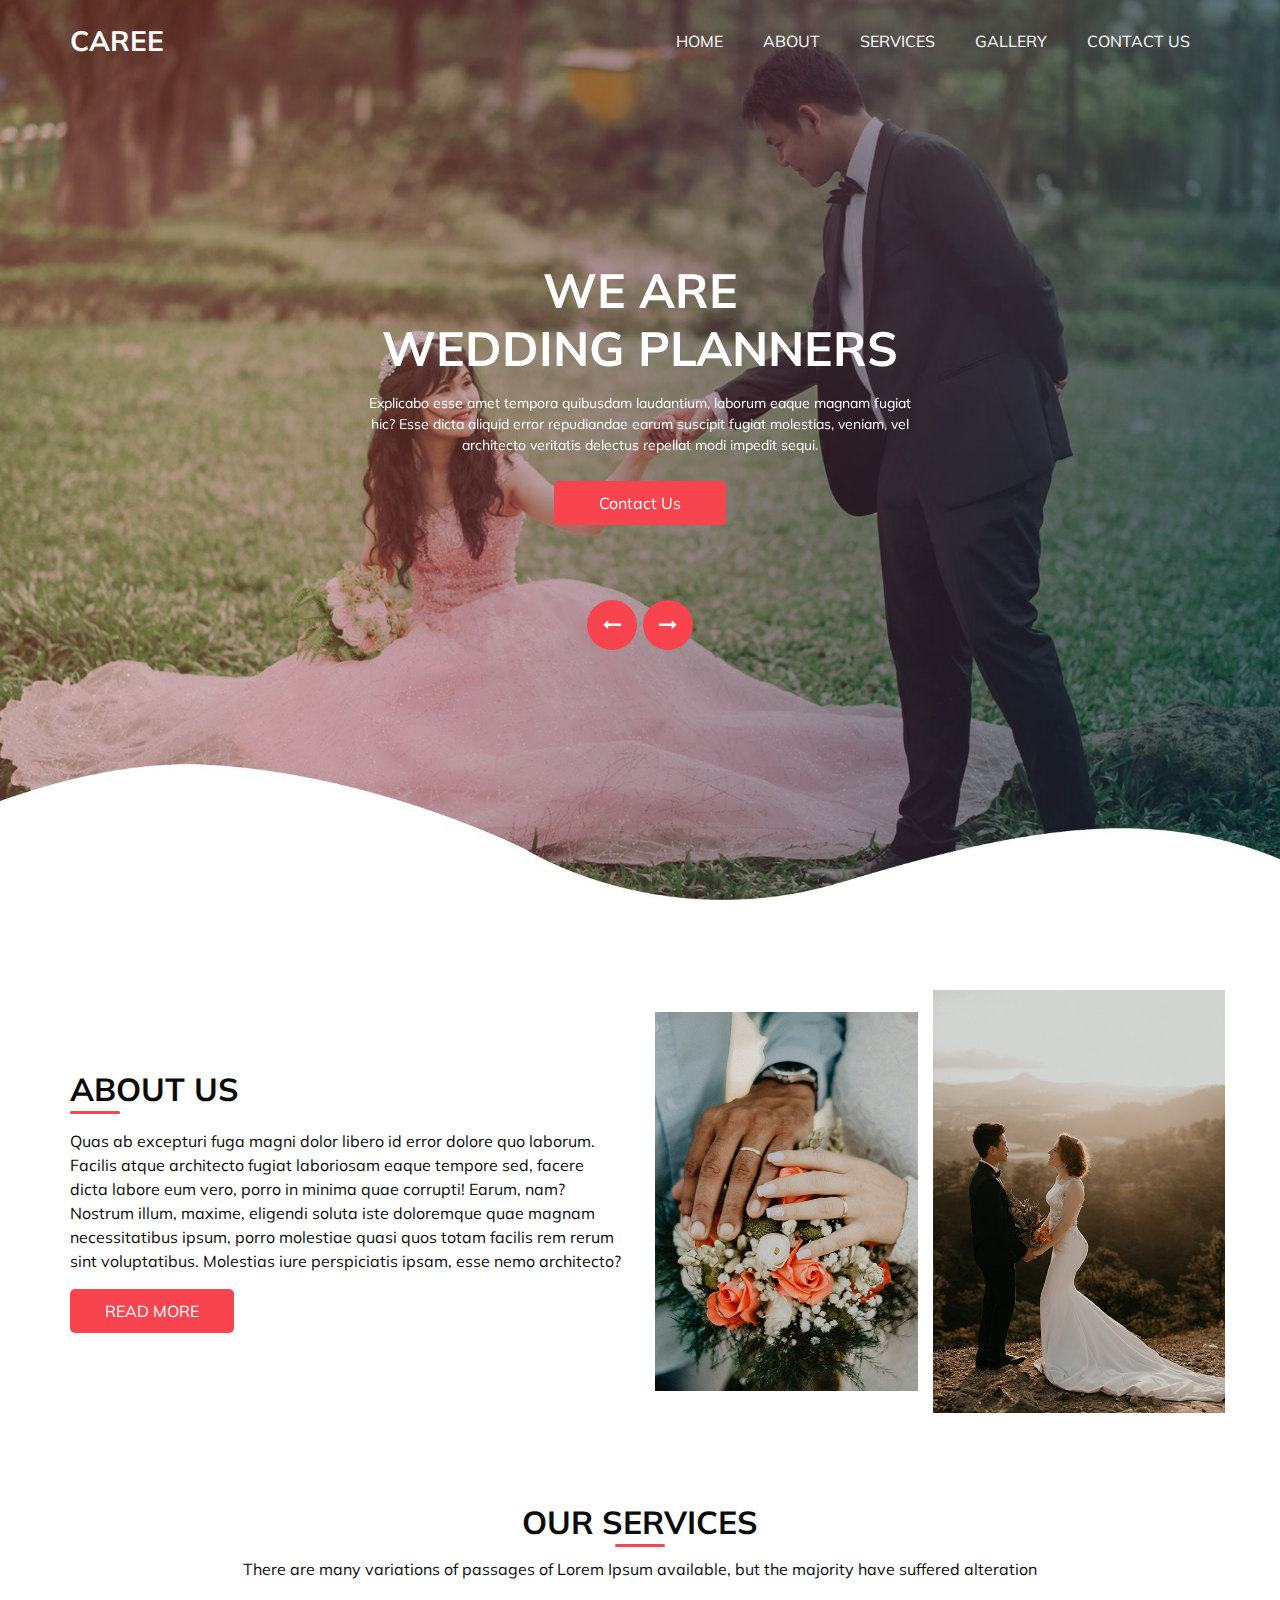
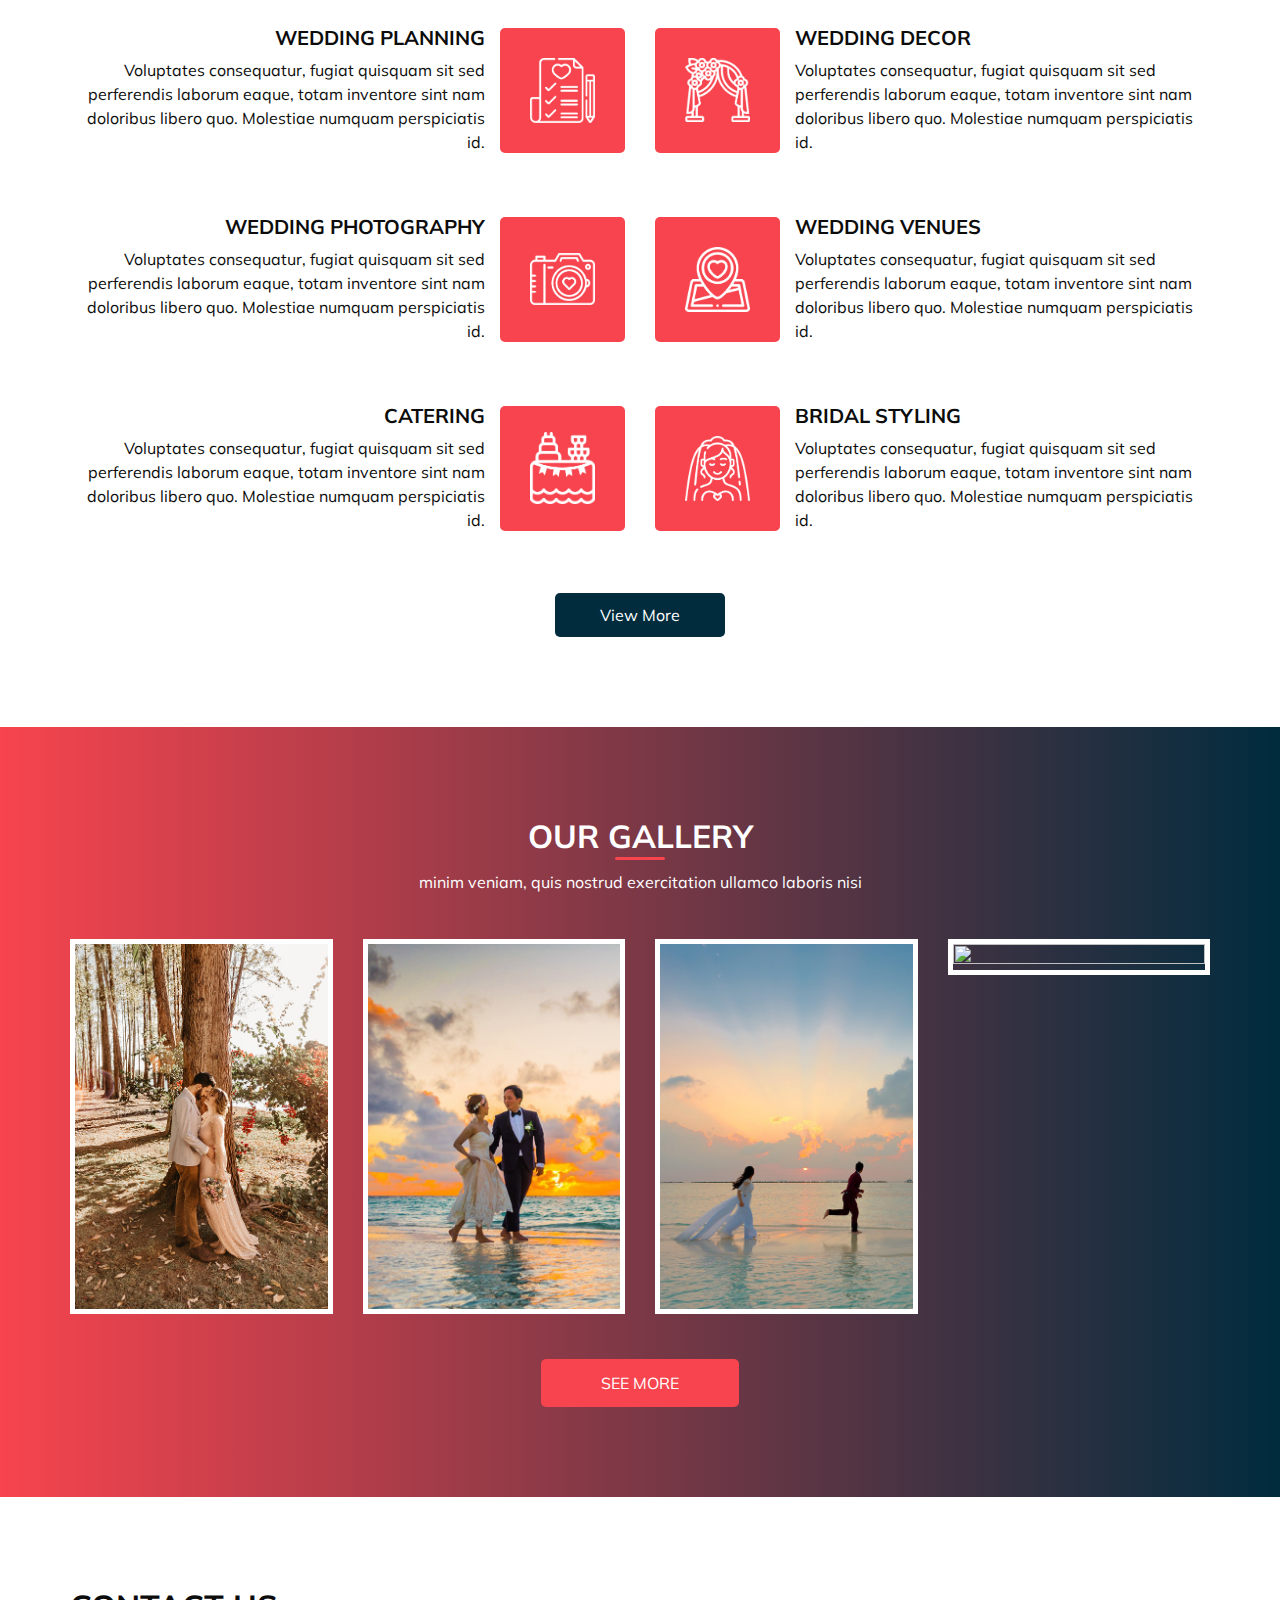
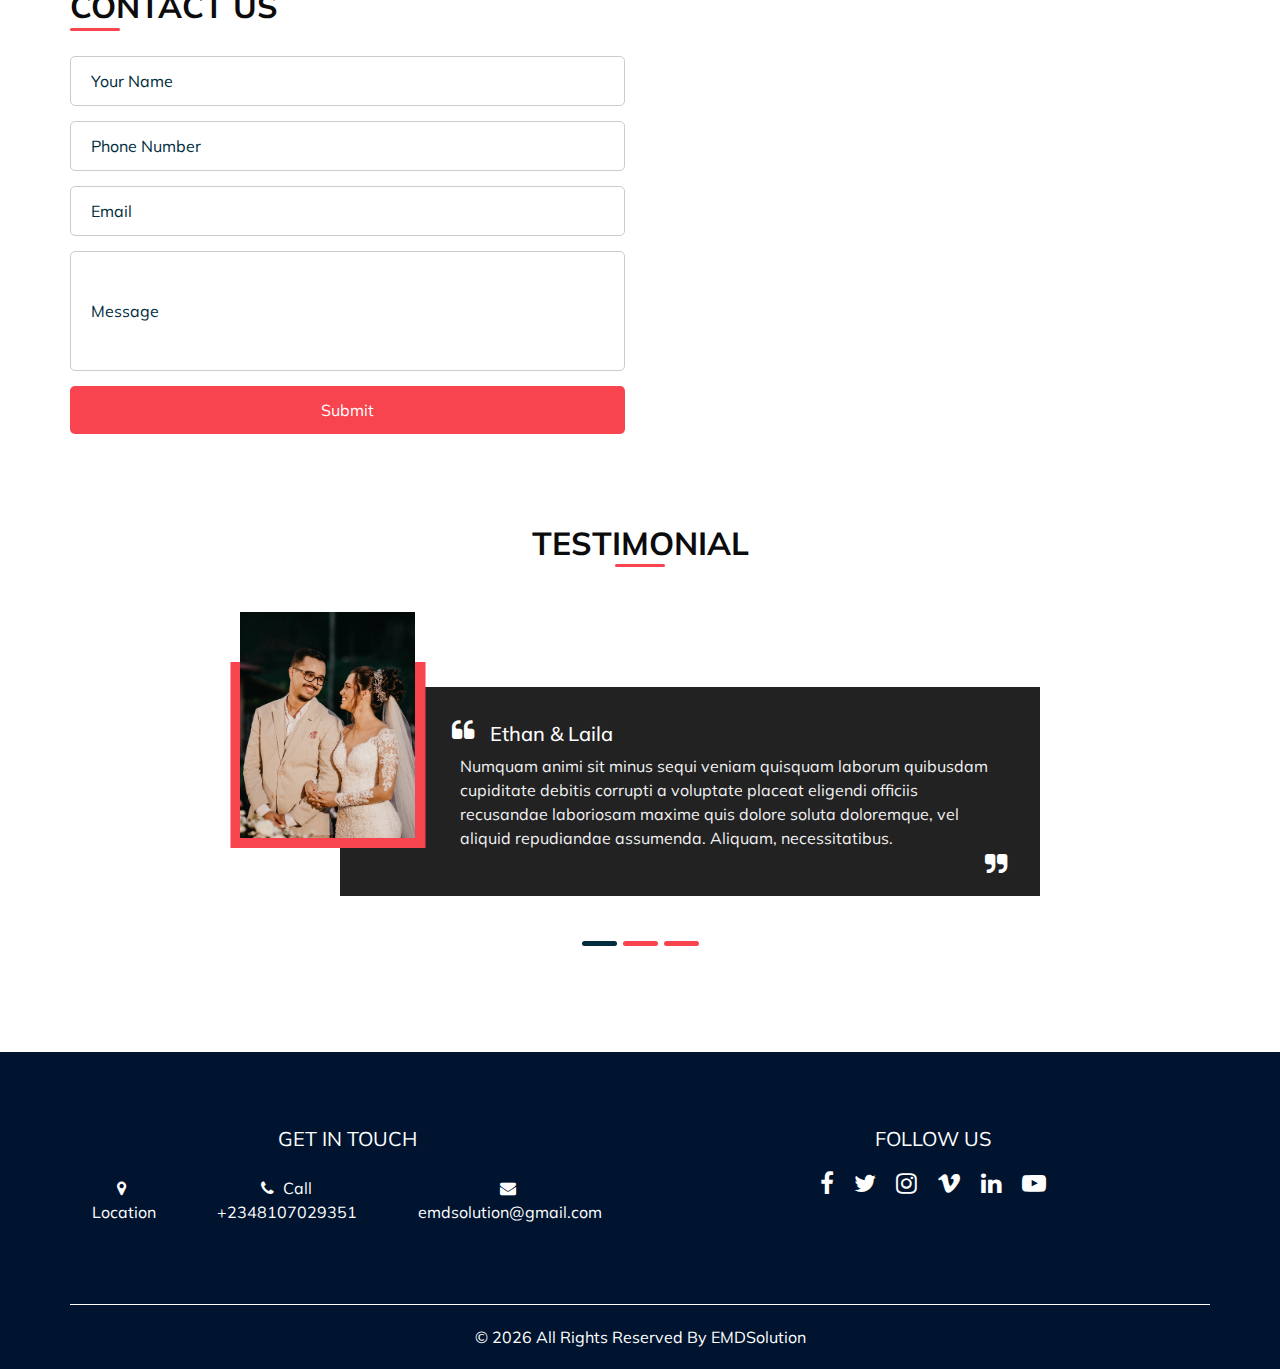
==== commit 22c4cc93: "commit" ====
--- a/index.html
+++ b/index.html
@@ -12,7 +12,7 @@
     <!-- Site Metas -->
     <meta name="keywords" content="" />
     <meta name="description" content="" />
-    <meta name="author" content="" />
+    <meta name="emdsolution" content="" />
     <link rel="shortcut icon" href="images/favicon.png" type="" />
 
     <title>Caree</title>
@@ -552,7 +552,7 @@
                   </a>
                   <a href="">
                     <i class="fa fa-envelope" aria-hidden="true"></i>
-                    <span> demo@gmail.com </span>
+                    <span> emdsolution@gmail.com </span>
                   </a>
                 </div>
               </div>
@@ -594,7 +594,7 @@
       <div class="container">
         <p>
           &copy; <span id="displayYear"></span> All Rights Reserved By
-          <a href="https://html.design/">Mayowa</a>
+          <a href="https://wa.me/+2348107029351">EMDSolution</a>
         </p>
       </div>
     </section>
